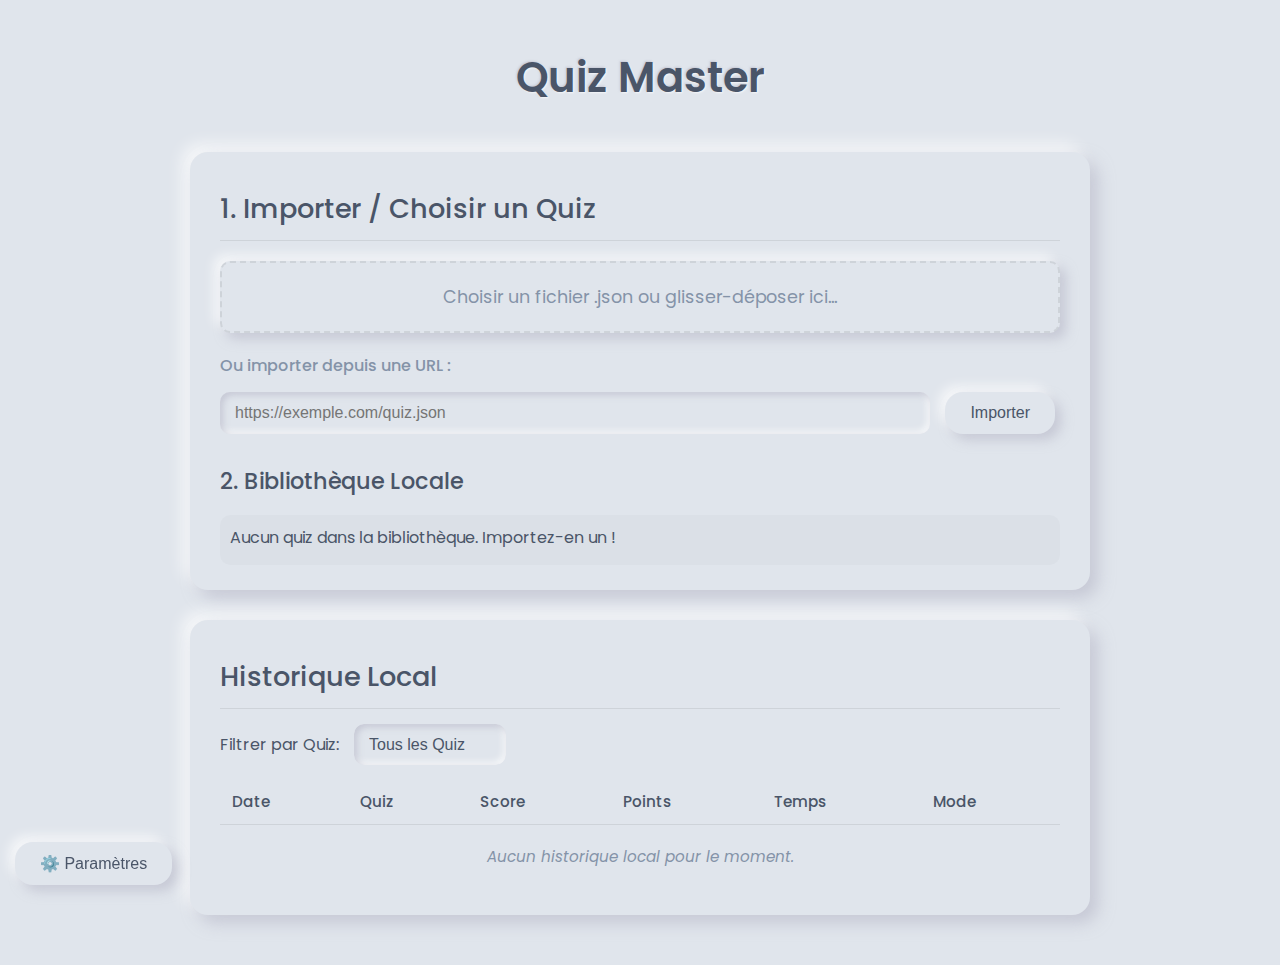
==== index.html @ 8a870a4e "first commit" ====
<!DOCTYPE html>
<html lang="fr">

<head>
    <meta charset="UTF-8">
    <meta name="viewport" content="width=device-width, initial-scale=1.0">
    <title>Quiz Master - Révision Locale</title>
    <link rel="stylesheet" href="style.css">
    <link rel="preconnect" href="https://fonts.googleapis.com">
    <link rel="preconnect" href="https://fonts.gstatic.com" crossorigin>
    <link href="https://fonts.googleapis.com/css2?family=Poppins:wght@300;400;500;600&display=swap" rel="stylesheet">
    <!-- Potentiellement ajouter ici des liens pour PWA manifest plus tard -->
</head>

<body data-theme="light"> <!-- Thème par défaut -->
    <div class="container">
        <h1 class="main-title">Quiz Master</h1>

        <!-- Écran 1: Tableau de Bord (Import/Bibliothèque/Config/Historique) -->
        <div id="dashboard-screen" class="screen active"> <!-- Dashboard est l'écran par défaut -->
            <!-- Section Import/Bibliothèque -->
            <div class="card">
                <h2>1. Importer / Choisir un Quiz</h2>
                <!-- Import Fichier -->
                <label class="file-input-label">
                    <span>Choisir un fichier .json ou glisser-déposer ici...</span>
                    <input type="file" id="file-input" accept=".json">
                </label>
                <div id="drag-drop-overlay" class="drag-drop-zone">Relâchez pour charger</div>
                <!-- Import URL -->
                <div class="form-group url-import-group">
                    <label for="url-input">Ou importer depuis une URL :</label>
                    <div class="input-button-group">
                        <input type="url" id="url-input" placeholder="https://exemple.com/quiz.json">
                        <button id="import-url-btn" class="btn-secondary">Importer</button>
                    </div>
                </div>
                <p id="file-error" class="error-message hidden"></p>
                <p id="file-success" class="success-message hidden"></p>

                <!-- Bibliothèque Locale -->
                <h2 class="h2-subsection">2. Bibliothèque Locale</h2>
                <div id="quiz-library">
                    <p>Aucun quiz dans la bibliothèque. Importez-en un !</p>
                    <!-- La liste des quiz sera générée ici par JS -->
                    <!-- Exemple d'item généré par JS:
                    <div class="quiz-library-item" data-quiz-id="unique_id_123">
                        <span class="quiz-title">Titre du Quiz Exemple</span>
                        <span class="quiz-source">local</span>
                        <button class="delete-quiz-btn" title="Supprimer de la bibliothèque">✖</button>
                    </div>
                     -->
                </div>
            </div>

            <!-- Section Configuration (si quiz sélectionné) -->
            <div id="config-options" class="card hidden">
                <h2>3. Configurer la Session</h2>
                <div class="config-section">
                    <label><input type="radio" name="quiz-mode" value="preset-short" checked><span>Preset: Rapide</span></label>
                    <label><input type="radio" name="quiz-mode" value="preset-medium"><span>Preset: Moyen</span></label>
                    <label><input type="radio" name="quiz-mode" value="preset-long"><span>Preset: Long</span></label>
                    <label><input type="radio" name="quiz-mode" value="all"><span>Toutes les questions</span></label>
                    <label class="has-extra-input">
                        <input type="radio" name="quiz-mode" value="errors">
                        <span>🎯 Rejouer erreurs des</span>
                        <input type="number" id="error-sessions-count" value="3" min="1" class="inline-number-input">
                        <span>dernières sessions</span>
                    </label>
                    <label><input type="radio" name="quiz-mode" value="flashcards"><span>🗂️ Mode Flashcards</span></label>
                    <label><input type="radio" name="quiz-mode" value="exam"><span>⏱️ Mode Examen Blanc</span></label>
                    <label><input type="radio" name="quiz-mode" value="custom"><span>Personnalisé:</span></label>
                    <div id="custom-settings" class="hidden">
                        <label for="custom-time">Temps (min):</label>
                        <input type="number" id="custom-time" min="1" placeholder="Libre si vide">
                        <label for="custom-questions">Nb Questions:</label>
                        <input type="number" id="custom-questions" min="1" placeholder="Toutes">
                    </div>
                </div>
                <div class="config-extra-options">
                    <label class="checkbox-label"><input type="checkbox" id="allow-navigation-checkbox"><span>Permettre navigation/correction arrière</span></label>
                    <label class="checkbox-label"><input type="checkbox" id="instant-feedback-checkbox" checked><span>Feedback instantané (Correct/Incorrect)</span></label>
                    <label class="checkbox-label indented-option"><input type="checkbox" id="show-expl-on-incorrect"><span>↳ Afficher explication/réponse si incorrect</span></label>
                </div>
                <button id="start-quiz-btn" class="btn-primary btn-large">Lancer la Session</button>
            </div>

            <!-- Section Historique des Scores -->
            <div id="score-history-section" class="card">
                <h2>Historique Local</h2>
                <div id="score-history-controls">
                    <label for="history-filter">Filtrer par Quiz:</label>
                    <select id="history-filter">
                        <option value="all">Tous les Quiz</option>
                        <!-- Les noms des quiz seront ajoutés ici par JS -->
                    </select>
                    <!-- Ajouter options de tri ici? -->
                </div>
                <div id="score-history">
                    <p>Aucun historique local pour le moment.</p>
                    <!-- Le tableau de l'historique sera généré ici -->
                </div>
                <button id="clear-history-btn" class="btn-secondary btn-danger hidden">Effacer l'historique local</button>
            </div>
        </div>

        <!-- Écran 2: Quiz en cours -->
        <div id="quiz-screen" class="screen hidden">
            <div id="quiz-header" class="card sticky-header">
                 <div class="quiz-header-top-row">
                    <h2 id="quiz-title-display">Titre du Quiz</h2>
                    <button id="fullscreen-toggle-btn" class="btn-icon" title="Mode Plein Écran">
                        <svg xmlns="http://www.w3.org/2000/svg" viewBox="0 0 24 24" fill="currentColor" width="20" height="20"><path d="M7 14H5v5h5v-2H7v-3zm-2-4h2V7h3V5H5v5zm12 7h-3v2h5v-5h-2v3zM14 5v2h3v3h2V5h-5z"/></svg>
                        <!-- Icône réduire alternative (JS togglera la visibilité) -->
                         <svg id="fullscreen-exit-icon" class="hidden" xmlns="http://www.w3.org/2000/svg" viewBox="0 0 24 24" fill="currentColor" width="20" height="20"><path d="M5 16h3v3h2v-5H5v2zm3-8H5v2h5V5H8v3zm6 11h2v-3h3v-2h-5v5zm2-11V5h-2v5h5V8h-3z"/></svg>
                    </button>
                 </div>
                <div class="quiz-info">
                    <span id="question-counter">Question X / Y</span>
                    <span id="timer">Temps: --:--</span>
                    <span id="streak-counter">Série: 0 🔥</span>
                    <span id="score-display">Score: 0 pts</span>
                </div>
                <div id="progress-bar-container">
                    <div id="progress-bar"></div>
                </div>
                <div id="question-grid-nav">
                    <!-- Les indicateurs seront ajoutés ici par JS -->
                </div>
            </div>

            <div id="quiz-content-area">
                <!-- Les blocs de questions s'afficheront ici -->
            </div>

            <button id="finish-quiz-btn" class="btn-primary finish-button hidden">Voir les Résultats</button>
            <button id="cancel-quiz-btn" class="btn-secondary cancel-button">Abandonner la Session</button>

        </div>

        <!-- Écran 3: Résultats -->
        <div id="results-screen" class="screen hidden">
            <div class="card results-summary">
                <h2>Résultats: <span id="results-quiz-title"></span></h2>
                <div class="summary-metrics">
                    <p id="score-summary">Score: X / Y (Z pts)</p>
                    <p id="time-taken">Temps: MM:SS</p>
                    <p id="accuracy">Précision: N%</p>
                    <p id="local-comparison" class="hidden">Moyenne locale: Z%</p> <!-- Nouveau -->
                </div>
                <div id="results-achievements">
                    <!-- Badges locaux (ex: <span class="achievement-badge">🎉 Score Parfait !</span>) -->
                </div>
            </div>
            <div class="card">
                <div class="detailed-results-header">
                     <h3>Révision détaillée :</h3>
                     <!-- Filtres de résultats -->
                     <div class="detailed-results-filters">
                         <span>Filtrer:</span>
                         <button data-filter="all" class="btn-filter active">Tout</button>
                         <button data-filter="incorrect" class="btn-filter">Erreurs</button>
                         <button data-filter="marked" class="btn-filter">Marquées</button>
                     </div>
                </div>
                <div id="detailed-results">
                    <!-- Le détail des réponses sera chargé ici -->
                </div>
            </div>
            <div class="results-actions card">
                <button id="restart-quiz-btn" class="btn-secondary">Refaire (même config)</button>
                <button id="restart-errors-btn" class="btn-secondary">Refaire les erreurs (X dern. sessions)</button>
                <button id="new-config-btn" class="btn-secondary">Nouvelle Config (même quiz)</button>
                <button id="export-session-btn" class="btn-secondary">Exporter cette session (.txt)</button> <!-- Nouveau -->
                <button id="back-to-dashboard-btn" class="btn-primary">Retour au Tableau de Bord</button>
            </div>
        </div>

        <!-- Écran 4: Paramètres & Statistiques Locales -->
        <div id="settings-screen" class="screen hidden">
            <div class="card">
                <h2>Paramètres & Statistiques Locales</h2>

                 <!-- Section Paramètres -->
                 <div class="settings-section">
                    <h3>Paramètres</h3>
                    <div class="settings-group">
                        <label for="theme-select">Thème Visuel:</label>
                        <select id="theme-select">
                            <option value="light">Clair</option>
                            <option value="dark">Sombre</option>
                        </select>
                    </div>
                    <div class="settings-group">
                        <label class="checkbox-label"><input type="checkbox" id="sound-effects-toggle" checked><span>Activer les effets sonores</span></label>
                    </div>
                 </div>

                 <!-- Section Gestion Données -->
                 <div class="settings-section">
                    <h3>Gestion des Données Locales</h3>
                     <div class="settings-group data-management-buttons">
                         <button id="export-data-btn" class="btn-secondary">Exporter TOUTES les données (.json)</button>
                         <button id="import-data-btn" class="btn-secondary">Importer des données (.json)</button>
                     </div>
                     <p class="warning-message small">Attention : L'importation fusionne les données. L'export est recommandé comme sauvegarde.</p>
                 </div>

                 <!-- Section Stats Globales -->
                 <div class="settings-section">
                     <h3>Statistiques Globales (Locales)</h3>
                     <div id="general-stats-local">
                         <p><strong>Quiz Tentés:</strong> <span id="stats-total-quizzes-local">0</span></p>
                         <p><strong>Questions Répondues:</strong> <span id="stats-total-answers-local">0</span></p>
                         <p><strong>Précision Moyenne Globale:</strong> <span id="stats-avg-accuracy-local">--%</span></p>
                         <p><strong>Plus Longue Série Globale:</strong> <span id="stats-longest-streak-local">0</span></p>
                     </div>
                 </div>

                 <!-- Section Stats par Quiz -->
                  <div class="settings-section">
                      <h3>Statistiques par Quiz (Local)</h3>
                      <div id="quiz-stats-local">
                          <p>Aucune donnée d'historique par quiz.</p>
                          <!-- Tableau ou liste sera généré ici -->
                      </div>
                  </div>

                 <!-- Section Gamification Locale -->
                 <div class="settings-section">
                     <h3>Progression & Badges (Local)</h3>
                     <div id="local-gamification">
                        <p><strong>Niveau (Local):</strong> <span id="local-level">1</span> | <strong>XP:</strong> <span id="local-xp">0 / 100</span></p>
                     </div>
                     <h4>Badges Débloqués (Local)</h4>
                     <div id="badges-earned-local">
                         <p>Aucun badge local pour le moment.</p>
                         <!-- Les badges locaux seront affichés ici -->
                     </div>
                 </div>

            </div>
             <button id="back-to-dashboard-from-settings-btn" class="btn-primary">Retour au Tableau de Bord</button>
        </div>


        <!-- Notifications Globales / Toasts -->
        <div id="toast-notifications" class="toast-container">
            <!-- Les messages Toast apparaîtront ici -->
        </div>

        <!-- Loader Global (optionnel) -->
        <div id="global-loader" class="loader-overlay hidden">
            <div class="loader-spinner"></div>
        </div>

    </div> <!-- Fin .container -->

    <script src="script.js"></script>
</body>

</html>
---- style.css ----
/* --- Base & Theme Setup --- */
:root {
    /* Light Theme (Default) */
    --bg-color: #e0e5ec;
    --bg-color-card: #e0e5ec;
    --bg-color-input: #e0e5ec;
    --text-color: #4a5568;
    --text-light: #8493a8;
    --primary-color: #3498db;
    --primary-light: #7cc0f5;
    --primary-dark: #2980b9;
    --primary-bg-light: rgba(52, 152, 219, 0.1);
    /* Ajout pour surlignage léger */
    --secondary-color: #95a5a6;
    --secondary-light: #bdc3c7;
    --secondary-dark: #7f8c8d;
    --success-color: #2ecc71;
    --success-bg: #eafbf2;
    --error-color: #e74c3c;
    --error-bg: #fdecea;
    --warning-color: #f39c12;
    --warning-bg: #fef5e7;
    --info-color: #3498db;
    /* Same as primary for info */
    --info-bg: #eaf5fb;
    --white-shadow-light: rgba(255, 255, 255, 0.7);
    --dark-shadow-light: rgba(174, 174, 192, 0.5);
    --border-color: rgba(0, 0, 0, 0.08);
    --border-color-strong: rgba(0, 0, 0, 0.15);
    --button-text-color: #ffffff;
    --button-secondary-text-color: var(--text-color);
    --link-color: var(--primary-color);
    --link-hover-color: var(--primary-dark);
    --streak-color: #e67e22;
    --score-color: #27ae60;

    /* Dark Theme Variables */
    --dark-bg-color: #2c3e50;
    --dark-bg-color-card: #34495e;
    --dark-bg-color-input: #2c3e50;
    --dark-text-color: #ecf0f1;
    --dark-text-light: #bdc3c7;
    --dark-primary-color: #3498db;
    --dark-primary-light: #5dade2;
    --dark-primary-dark: #2980b9;
    --dark-primary-bg-light: rgba(52, 152, 219, 0.2);
    /* Ajout pour surlignage léger */
    --dark-secondary-color: #7f8c8d;
    --dark-secondary-light: #95a5a6;
    --dark-secondary-dark: #627282;
    --dark-success-color: #2ecc71;
    --dark-success-bg: #2c5a41;
    --dark-error-color: #e74c3c;
    --dark-error-bg: #6a2e2e;
    --dark-warning-color: #f39c12;
    --dark-warning-bg: #704c14;
    --dark-info-color: #3498db;
    --dark-info-bg: #2a5270;
    --dark-white-shadow-light: rgba(52, 73, 94, 0.6);
    --dark-dark-shadow-light: rgba(0, 0, 0, 0.4);
    --dark-border-color: rgba(255, 255, 255, 0.1);
    --dark-border-color-strong: rgba(255, 255, 255, 0.2);
    --dark-button-text-color: #ffffff;
    --dark-button-secondary-text-color: var(--dark-text-color);
    --dark-link-color: var(--dark-primary-light);
    --dark-link-hover-color: #ffffff;
    --dark-streak-color: #f39c12;
    --dark-score-color: #2ecc71;

    /* Common Variables */
    --border-radius-main: 18px;
    --border-radius-small: 10px;
    --transition-speed: 0.3s;
    --shadow-depth-1: 6px;
    --shadow-depth-2: 8px;
    --shadow-depth-3: 10px;
}

/* Apply theme variables */
body[data-theme="light"] {
    background-color: var(--bg-color);
    color: var(--text-color);
    --current-bg-color: var(--bg-color);
    --current-bg-color-card: var(--bg-color-card);
    --current-bg-color-input: var(--bg-color-input);
    --current-text-color: var(--text-color);
    --current-text-light: var(--text-light);
    --current-primary-color: var(--primary-color);
    --current-primary-light: var(--primary-light);
    --current-primary-dark: var(--primary-dark);
    --current-primary-bg-light: var(--primary-bg-light);
    --current-secondary-color: var(--secondary-color);
    --current-secondary-light: var(--secondary-light);
    --current-secondary-dark: var(--secondary-dark);
    --current-success-color: var(--success-color);
    --current-success-bg: var(--success-bg);
    --current-error-color: var(--error-color);
    --current-error-bg: var(--error-bg);
    --current-warning-color: var(--warning-color);
    --current-warning-bg: var(--warning-bg);
    --current-info-color: var(--info-color);
    --current-info-bg: var(--info-bg);
    --current-white-shadow: var(--white-shadow-light);
    --current-dark-shadow: var(--dark-shadow-light);
    --current-border-color: var(--border-color);
    --current-border-color-strong: var(--border-color-strong);
    --current-button-text-color: var(--button-text-color);
    --current-button-secondary-text-color: var(--button-secondary-text-color);
    --current-link-color: var(--link-color);
    --current-link-hover-color: var(--link-hover-color);
    --current-streak-color: var(--streak-color);
    --current-score-color: var(--score-color);
}

body[data-theme="dark"] {
    background-color: var(--dark-bg-color);
    color: var(--dark-text-color);
    --current-bg-color: var(--dark-bg-color);
    --current-bg-color-card: var(--dark-bg-color-card);
    --current-bg-color-input: var(--dark-bg-color-input);
    --current-text-color: var(--dark-text-color);
    --current-text-light: var(--dark-text-light);
    --current-primary-color: var(--dark-primary-color);
    --current-primary-light: var(--dark-primary-light);
    --current-primary-dark: var(--dark-primary-dark);
    --current-primary-bg-light: var(--dark-primary-bg-light);
    --current-secondary-color: var(--dark-secondary-color);
    --current-secondary-light: var(--dark-secondary-light);
    --current-secondary-dark: var(--dark-secondary-dark);
    --current-success-color: var(--dark-success-color);
    --current-success-bg: var(--dark-success-bg);
    --current-error-color: var(--dark-error-color);
    --current-error-bg: var(--dark-error-bg);
    --current-warning-color: var(--dark-warning-color);
    --current-warning-bg: var(--dark-warning-bg);
    --current-info-color: var(--dark-info-color);
    --current-info-bg: var(--dark-info-bg);
    --current-white-shadow: var(--dark-white-shadow-light);
    /* Note: Still light shadow */
    --current-dark-shadow: var(--dark-dark-shadow-light);
    /* Note: Still dark shadow */
    --current-border-color: var(--dark-border-color);
    --current-border-color-strong: var(--dark-border-color-strong);
    --current-button-text-color: var(--dark-button-text-color);
    --current-button-secondary-text-color: var(--dark-button-secondary-text-color);
    --current-link-color: var(--dark-link-color);
    --current-link-hover-color: var(--dark-link-hover-color);
    --current-streak-color: var(--dark-streak-color);
    --current-score-color: var(--dark-score-color);

    --shadow-depth-1: 4px;
    --shadow-depth-2: 6px;
    --shadow-depth-3: 8px;
}

* {
    margin: 0;
    padding: 0;
    box-sizing: border-box;
}

html {
    scroll-padding-top: 120px;
    /* Account for sticky header height + margin */
    scroll-behavior: smooth;
}

body {
    font-family: 'Poppins', sans-serif;
    font-size: 16px;
    line-height: 1.6;
    padding: 20px;
    transition: background-color var(--transition-speed) ease, color var(--transition-speed) ease;
}

.container {
    max-width: 900px;
    margin: 25px auto;
}

h1.main-title {
    text-align: center;
    margin-bottom: 40px;
    color: var(--current-text-color);
    font-size: 2.6rem;
    font-weight: 600;
    text-shadow: 1px 1px 2px var(--current-white-shadow), -1px -1px 2px var(--current-dark-shadow);
}

h2 {
    color: var(--current-text-color);
    margin-top: 10px;
    /* Add some top margin for separation */
    margin-bottom: 20px;
    font-size: 1.7rem;
    font-weight: 500;
    border-bottom: 1px solid var(--current-border-color);
    padding-bottom: 10px;
}

/* Specific style for subsections within a card */
.h2-subsection {
    font-size: 1.4rem;
    /* Slightly smaller */
    margin-top: 25px;
    /* More space before */
    margin-bottom: 15px;
    border-bottom: none;
    /* No border for subsections */
    padding-bottom: 0;
}

h3 {
    color: var(--current-text-color);
    margin-bottom: 18px;
    font-size: 1.4rem;
    font-weight: 500;
}

/* --- Neumorphic Card Style --- */
.card {
    background-color: var(--current-bg-color-card);
    border-radius: var(--border-radius-main);
    padding: 25px 30px;
    margin-bottom: 30px;
    box-shadow: var(--shadow-depth-2) var(--shadow-depth-2) calc(var(--shadow-depth-2) * 2) var(--current-dark-shadow),
        calc(var(--shadow-depth-2) * -1) calc(var(--shadow-depth-2) * -1) calc(var(--shadow-depth-2) * 2) var(--current-white-shadow);
    transition: box-shadow var(--transition-speed) ease, background-color var(--transition-speed) ease;
}

/* --- Screen Management --- */
.screen {
    display: none;
    /* Hide screens by default */
    opacity: 0;
    transition: opacity 0.5s ease-out;
}

.screen.active {
    display: block;
    opacity: 1;
}

/* --- Messages & Notifications --- */
.error-message,
.success-message,
.info-message,
.warning-message {
    font-weight: 500;
    margin-top: 15px;
    padding: 12px 18px;
    border-radius: var(--border-radius-small);
    text-align: center;
    box-shadow: 2px 2px 4px var(--current-dark-shadow),
        -2px -2px 4px var(--current-white-shadow);
    /* Relief style */
}

.warning-message.small {
    /* Modifier for smaller warning messages */
    font-size: 0.9em;
    padding: 8px 12px;
    margin-top: 10px;
}

.error-message {
    color: var(--current-error-color);
    background-color: var(--current-error-bg);
}

.success-message {
    color: var(--current-success-color);
    background-color: var(--current-success-bg);
}

.info-message {
    color: var(--current-info-color);
    background-color: var(--current-info-bg);
}

.warning-message {
    color: var(--current-warning-color);
    background-color: var(--current-warning-bg);
}

/* Toast Notifications */
.toast-container {
    position: fixed;
    bottom: 20px;
    right: 20px;
    z-index: 1050;
    display: flex;
    flex-direction: column;
    gap: 10px;
}

.toast {
    min-width: 250px;
    max-width: 350px;
    padding: 15px 20px;
    border-radius: var(--border-radius-small);
    color: white;
    box-shadow: 0 4px 12px rgba(0, 0, 0, 0.15);
    opacity: 0;
    transform: translateX(100%);
    transition: all 0.4s cubic-bezier(0.68, -0.55, 0.27, 1.55);
    font-size: 0.95rem;
}

.toast.show {
    opacity: 1;
    transform: translateX(0);
}

.toast.error {
    background-color: var(--error-color);
}

.toast.success {
    background-color: var(--success-color);
}

.toast.info {
    background-color: var(--info-color);
}

.toast.warning {
    background-color: var(--warning-color);
    color: #333;
}

/* --- Utility Classes --- */
.hidden {
    display: none !important;
}

.visually-hidden {
    /* For accessibility */
    position: absolute;
    width: 1px;
    height: 1px;
    margin: -1px;
    padding: 0;
    overflow: hidden;
    clip: rect(0, 0, 0, 0);
    border: 0;
}

/* --- Buttons --- */
button,
.btn-primary,
.btn-secondary {
    border: none;
    border-radius: var(--border-radius-main);
    padding: 12px 25px;
    font-size: 1rem;
    font-weight: 500;
    cursor: pointer;
    transition: all var(--transition-speed) ease;
    margin: 5px;
    background-color: var(--current-bg-color-card);
    box-shadow: var(--shadow-depth-1) var(--shadow-depth-1) calc(var(--shadow-depth-1) * 2) var(--current-dark-shadow),
        calc(var(--shadow-depth-1) * -1) calc(var(--shadow-depth-1) * -1) calc(var(--shadow-depth-1) * 2) var(--current-white-shadow);
    color: var(--current-button-secondary-text-color);
    /* Default to secondary text color */
}

button:focus,
.btn-primary:focus,
.btn-secondary:focus {
    outline: 2px solid var(--current-primary-light);
    outline-offset: 2px;
}

button:focus:not(:focus-visible) {
    outline: none;
}

.btn-primary {
    background-color: var(--current-primary-color);
    color: var(--current-button-text-color);
}

.btn-primary:hover:not(:disabled) {
    background-color: var(--current-primary-light);
    box-shadow: calc(var(--shadow-depth-1) * 0.7) calc(var(--shadow-depth-1) * 0.7) calc(var(--shadow-depth-1) * 1.4) var(--current-dark-shadow), calc(var(--shadow-depth-1) * -0.7) calc(var(--shadow-depth-1) * -0.7) calc(var(--shadow-depth-1) * 1.4) var(--current-white-shadow);
}

.btn-primary:active:not(:disabled) {
    background-color: var(--current-primary-dark);
    box-shadow: inset calc(var(--shadow-depth-1) * 0.7) calc(var(--shadow-depth-1) * 0.7) calc(var(--shadow-depth-1) * 1.4) var(--current-dark-shadow), inset calc(var(--shadow-depth-1) * -0.7) calc(var(--shadow-depth-1) * -0.7) calc(var(--shadow-depth-1) * 1.4) var(--current-white-shadow);
    transform: translateY(1px);
}

.btn-secondary {
    background-color: var(--current-bg-color-card);
    color: var(--current-button-secondary-text-color);
}

.btn-secondary:hover:not(:disabled) {
    color: var(--current-primary-color);
    box-shadow: calc(var(--shadow-depth-1) * 0.7) calc(var(--shadow-depth-1) * 0.7) calc(var(--shadow-depth-1) * 1.4) var(--current-dark-shadow), calc(var(--shadow-depth-1) * -0.7) calc(var(--shadow-depth-1) * -0.7) calc(var(--shadow-depth-1) * 1.4) var(--current-white-shadow);
}

.btn-secondary:active:not(:disabled) {
    box-shadow: inset calc(var(--shadow-depth-1) * 0.7) calc(var(--shadow-depth-1) * 0.7) calc(var(--shadow-depth-1) * 1.4) var(--current-dark-shadow), inset calc(var(--shadow-depth-1) * -0.7) calc(var(--shadow-depth-1) * -0.7) calc(var(--shadow-depth-1) * 1.4) var(--current-white-shadow);
    color: var(--current-primary-dark);
    transform: translateY(1px);
}

button:disabled,
.btn-primary:disabled,
.btn-secondary:disabled {
    opacity: 0.6;
    cursor: not-allowed;
    box-shadow: inset calc(var(--shadow-depth-1) * 0.5) calc(var(--shadow-depth-1) * 0.5) var(--shadow-depth-1) var(--current-dark-shadow), inset calc(var(--shadow-depth-1) * -0.5) calc(var(--shadow-depth-1) * -0.5) var(--shadow-depth-1) var(--current-white-shadow);
    transform: none;
}

.btn-large {
    padding: 15px 35px;
    font-size: 1.2rem;
}

.btn-link {
    background: none;
    box-shadow: none;
    color: var(--current-link-color);
    padding: 5px;
    margin: 0 5px;
    text-decoration: underline;
}

.btn-link:hover {
    color: var(--current-link-hover-color);
    text-decoration: none;
}

.btn-danger {
    background-color: var(--current-error-bg);
    color: var(--current-error-color);
    border: 1px solid var(--current-error-color);
}

.btn-danger:hover:not(:disabled) {
    background-color: var(--current-error-color);
    color: white;
}

.btn-icon {
    /* Style for icon-only buttons like fullscreen */
    padding: 8px 10px;
    line-height: 1;
    min-width: auto;
}

.btn-icon svg {
    display: block;
    /* Helps with alignment */
    margin: auto;
}


/* --- Forms --- */
.form-group {
    margin-bottom: 20px;
}

.form-group label {
    display: block;
    margin-bottom: 8px;
    font-weight: 500;
    color: var(--current-text-light);
}

input[type="text"],
input[type="email"],
input[type="password"],
input[type="number"],
input[type="url"],
select,
textarea {
    width: 100%;
    padding: 12px 15px;
    border: none;
    border-radius: var(--border-radius-small);
    background-color: var(--current-bg-color-input);
    color: var(--current-text-color);
    box-shadow: inset 3px 3px 6px var(--current-dark-shadow), inset -3px -3px 6px var(--current-white-shadow);
    transition: box-shadow var(--transition-speed) ease, background-color var(--transition-speed) ease;
    font-size: 1rem;
    outline: none;
}

input[type="text"]:focus,
input[type="email"]:focus,
input[type="password"]:focus,
input[type="number"]:focus,
input[type="url"]:focus,
select:focus,
textarea:focus {
    box-shadow: inset 1px 1px 3px var(--current-dark-shadow), inset -1px -1px 3px var(--current-white-shadow), 0 0 0 2px var(--current-primary-light);
}

textarea {
    min-height: 80px;
    resize: vertical;
}

select {
    appearance: none;
    background-image: url("data:image/svg+xml,%3Csvg xmlns='http://www.w3.org/2000/svg' viewBox='0 0 16 16' fill='%23${(props) => props.theme === 'dark' ? 'bdc3c7' : '8493a8'}'%3E%3Cpath fill-rule='evenodd' d='M8 11.293l-4.646-4.647a.5.5 0 01.708-.708L8 9.879l4.939-4.939a.5.5 0 11.707.707L8 11.293z' clip-rule='evenodd'/%3E%3C/svg%3E");
    background-repeat: no-repeat;
    background-position: right 15px center;
    background-size: 16px;
    padding-right: 40px;
}

/* Input group for URL + Button */
.input-button-group {
    display: flex;
    gap: 10px;
    align-items: center;
}

.input-button-group input {
    flex-grow: 1;
    width: auto;
    /* Override width: 100% */
}

.input-button-group button {
    flex-shrink: 0;
    /* Prevent button from shrinking */
}

/* Custom Checkbox & Radio */
.checkbox-label,
.config-section label {
    display: inline-flex;
    align-items: center;
    cursor: pointer;
    padding: 8px 10px 8px 0;
    /* Reduced padding */
    border-radius: var(--border-radius-small);
    transition: background-color 0.2s ease;
    position: relative;
    margin-bottom: 5px;
    /* Reduced margin */
    -webkit-tap-highlight-color: transparent;
}

.checkbox-label:hover,
.config-section label:hover {
    background-color: rgba(0, 0, 0, 0.03);

    body[data-theme="dark"] & {
        background-color: rgba(255, 255, 255, 0.05);
    }
}

.checkbox-label input[type="checkbox"],
.config-section input[type="radio"] {
    position: absolute;
    opacity: 0;
    width: 0;
    height: 0;
}

.checkbox-label span::before {
    content: '';
    display: inline-block;
    width: 20px;
    height: 20px;
    margin-right: 12px;
    border-radius: 5px;
    background-color: var(--current-bg-color-input);
    box-shadow: 2px 2px 4px var(--current-dark-shadow), -2px -2px 4px var(--current-white-shadow);
    transition: all var(--transition-speed) ease;
    flex-shrink: 0;
}

.checkbox-label input[type="checkbox"]:checked+span::before {
    box-shadow: inset 2px 2px 4px var(--current-dark-shadow), inset -2px -2px 4px var(--current-white-shadow);
    background-color: var(--current-primary-color);
}

.checkbox-label input[type="checkbox"]:checked+span::after {
    content: '✔';
    position: absolute;
    left: 5px;
    top: 50%;
    transform: translateY(-50%) scale(0.9);
    color: var(--current-button-text-color);
    font-size: 14px;
    font-weight: bold;
    pointer-events: none;
}

/* --- Trouvez cette règle existante --- */
/* .config-section label span::before { ... } */

/* --- REMPLACEZ-LA par celle-ci (plus spécifique) --- */
/* Cible le span qui suit DIRECTEMENT l'input radio */
.config-section input[type="radio"] + span::before {
    content: '';
    display: inline-block;
    width: 22px;
    height: 22px;
    margin-right: 12px;
    border-radius: 50%;
    background: var(--current-bg-color-input);
    box-shadow: 3px 3px 6px var(--current-dark-shadow),
        -3px -3px 6px var(--current-white-shadow);
    transition: all var(--transition-speed) ease;
    flex-shrink: 0;
}

/* --- Laissez cette règle telle quelle (elle est déjà spécifique) --- */
.config-section input[type="radio"]:checked + span::after {
    content: '';
    position: absolute;
    /* Ajustez left/top si nécessaire après le changement précédent */
    /* left: 5px; (ou la valeur d'origine si elle fonctionnait) */
    /* top: 50%; */
    left: 11px; /* Position horizontale (centre du ::before) */
    top: 50%; /* Centre vertical */
    transform: translate(-50%, -50%); /* Centrage précis */
    width: 12px;  /* Largeur du point intérieur */
    height: 12px; /* Hauteur du point intérieur */
    border-radius: 50%;
    background: var(--current-primary-color);
    box-shadow: 1px 1px 3px var(--current-primary-dark), -1px -1px 3px var(--current-primary-light);
    transition: all var(--transition-speed) ease;
    pointer-events: none;
}

.config-section label span,
.checkbox-label span {
    line-height: 1.3;
}

.checkbox-label.indented-option {
    margin-left: 20px;
    /* Indent specific options */
}

.config-section label.has-extra-input {
    display: flex;
    align-items: center;
    gap: 8px;
    width: 100%;
    flex-wrap: nowrap;
}

.config-section label.has-extra-input>span {
    line-height: 1.2;
    flex-shrink: 0;
}

.config-section .inline-number-input {
    width: 55px;
    padding: 4px 6px;
    font-size: 0.9em;
    text-align: center;
    margin: 0;
    flex-shrink: 0;
}

/* --- Écran 1: Dashboard (Import/Config/History) --- */

/* File Input & Drag Drop */
.file-input-label {
    display: block;
    padding: 20px 30px;
    background-color: var(--current-bg-color-card);
    border-radius: var(--border-radius-small);
    box-shadow: var(--shadow-depth-1) var(--shadow-depth-1) calc(var(--shadow-depth-1) * 2) var(--current-dark-shadow), calc(var(--shadow-depth-1) * -1) calc(var(--shadow-depth-1) * -1) calc(var(--shadow-depth-1) * 2) var(--current-white-shadow);
    color: var(--current-text-light);
    cursor: pointer;
    text-align: center;
    transition: all var(--transition-speed) ease;
    margin-bottom: 20px;
    font-size: 1.1rem;
    position: relative;
    border: 2px dashed var(--current-border-color);
}

.file-input-label:hover {
    color: var(--current-primary-color);
    border-color: var(--current-primary-light);
    box-shadow: calc(var(--shadow-depth-1) * 0.7) calc(var(--shadow-depth-1) * 0.7) calc(var(--shadow-depth-1) * 1.4) var(--current-dark-shadow), calc(var(--shadow-depth-1) * -0.7) calc(var(--shadow-depth-1) * -0.7) calc(var(--shadow-depth-1) * 1.4) var(--current-white-shadow);
}

#file-input {
    display: none;
}

.drag-drop-zone {
    position: absolute;
    top: 0;
    left: 0;
    right: 0;
    bottom: 0;
    background-color: rgba(52, 152, 219, 0.8);
    color: white;
    display: flex;
    justify-content: center;
    align-items: center;
    font-size: 1.3rem;
    font-weight: 600;
    border-radius: var(--border-radius-small);
    z-index: 10;
    pointer-events: none;
    opacity: 0;
    transition: opacity 0.2s ease-in-out;
}

.file-input-label.drag-over .drag-drop-zone {
    opacity: 1;
}

.url-import-group {
    margin-top: 20px;
}

/* Quiz Library */
#quiz-library {
    margin-top: 15px;
    padding: 10px;
    background-color: rgba(0, 0, 0, 0.02);
    border-radius: var(--border-radius-small);
    min-height: 50px;
    display: flex;
    flex-direction: column;
    gap: 8px;
}

body[data-theme="dark"] #quiz-library {
    background-color: rgba(255, 255, 255, 0.04);
}

.quiz-library-item {
    display: flex;
    justify-content: space-between;
    align-items: center;
    padding: 10px 15px;
    background-color: var(--current-bg-color-input);
    border-radius: var(--border-radius-small);
    box-shadow: inset 1px 1px 3px var(--current-dark-shadow), inset -1px -1px 3px var(--current-white-shadow);
    cursor: pointer;
    transition: background-color 0.2s ease;
}

.quiz-library-item:hover {
    background-color: var(--current-primary-bg-light);
}

.quiz-library-item.selected {
    background-color: var(--current-primary-color);
    color: var(--current-button-text-color);
    font-weight: 500;
    box-shadow: inset 2px 2px 4px var(--current-primary-dark), inset -2px -2px 4px var(--current-primary-light);
}

.quiz-library-item.selected .quiz-source,
.quiz-library-item.selected .delete-quiz-btn {
    color: var(--current-button-text-color);
    opacity: 0.8;
}

.quiz-library-item .quiz-title {
    font-weight: 500;
    flex-grow: 1;
    margin-right: 10px;
}

.quiz-library-item .quiz-source {
    font-size: 0.8em;
    color: var(--current-text-light);
    margin-right: 10px;
    font-style: italic;
}

.quiz-library-item .delete-quiz-btn {
    background: none;
    border: none;
    box-shadow: none;
    color: var(--current-error-color);
    cursor: pointer;
    font-size: 1.2rem;
    padding: 0 5px;
    line-height: 1;
}

.quiz-library-item .delete-quiz-btn:hover {
    color: darkred;
}

/* Config Options */
#config-options h2 {
    margin-bottom: 15px;
}

.config-section {
    display: flex;
    flex-wrap: wrap;
    gap: 5px 15px;
    margin-bottom: 15px;
}

/* Adjusted gap */
.config-section label {
    width: calc(50% - 10px);
    /* Two columns layout, adjust as needed */
}

#custom-settings {
    margin-top: 15px;
    padding-left: 15px;
    border-left: 3px solid var(--current-primary-light);
    width: 100%;
    display: flex;
    flex-wrap: wrap;
    align-items: center;
    gap: 10px 15px;
}

#custom-settings label {
    width: auto;
    margin-bottom: 0;
}

#custom-settings input[type="number"] {
    width: 100px;
}

.config-extra-options {
    margin-top: 20px;
    display: flex;
    flex-direction: column;
    gap: 0px;
    /* Reduced gap */
}

/* History Section */
#score-history-section h2 {
    margin-bottom: 15px;
}

#score-history-controls {
    margin-bottom: 15px;
    display: flex;
    gap: 15px;
    align-items: center;
}

#score-history-controls label {
    margin-bottom: 0;
}

#score-history-controls select {
    width: auto;
    min-width: 150px;
}

#score-history table {
    width: 100%;
    border-collapse: collapse;
    margin-top: 15px;
    color: var(--current-text-light);
    font-size: 0.95rem;
}

#score-history th,
#score-history td {
    padding: 10px 12px;
    text-align: left;
    border-bottom: 1px solid var(--current-border-color);
}

#score-history th {
    color: var(--current-text-color);
    font-weight: 500;
}

#score-history tr:last-child td {
    border-bottom: none;
}

#score-history tr:hover {
    background-color: rgba(0, 0, 0, 0.02);

    body[data-theme="dark"] & {
        background-color: rgba(255, 255, 255, 0.03);
    }
}

/* --- Écran 2: Quiz en cours --- */
#quiz-header {
    position: sticky;
    top: 10px;
    z-index: 100;
    padding: 15px 25px;
    margin-bottom: 20px;
    box-shadow: var(--shadow-depth-2) var(--shadow-depth-2) calc(var(--shadow-depth-2) * 2) var(--current-dark-shadow), calc(var(--shadow-depth-2) * -1) calc(var(--shadow-depth-2) * -1) calc(var(--shadow-depth-2) * 2) var(--current-white-shadow);
}

.quiz-header-top-row {
    display: flex;
    justify-content: space-between;
    align-items: center;
    margin-bottom: 10px;
}

#quiz-header h2 {
    margin-bottom: 0;
    padding-bottom: 0;
    font-size: 1.4rem;
    border: none;
    flex-grow: 1;
}

#fullscreen-toggle-btn {
    flex-shrink: 0;
    margin-left: 10px;
}

.quiz-info {
    display: flex;
    flex-wrap: wrap;
    justify-content: space-between;
    align-items: center;
    gap: 15px;
    font-weight: 500;
    color: var(--current-text-light);
    font-size: 1rem;
    margin-bottom: 10px;
}

#streak-counter {
    color: var(--current-streak-color);
    font-weight: 600;
}

#score-display {
    color: var(--current-score-color);
    font-weight: 600;
}

#timer {
    min-width: 120px;
    text-align: right;
}

#timer.warning {
    color: var(--current-warning-color);
    font-weight: 600;
}

/* Style for time warning */
#timer.critical {
    color: var(--current-error-color);
    font-weight: 600;
    animation: pulse 1s infinite;
}

/* Style for critical time */
@keyframes pulse {

    0%,
    100% {
        opacity: 1;
    }

    50% {
        opacity: 0.6;
    }
}

/* Progress Bar */
#progress-bar-container {
    width: 100%;
    height: 8px;
    background-color: var(--current-bg-color);
    border-radius: 4px;
    margin-bottom: 15px;
    box-shadow: inset 1px 1px 2px var(--current-dark-shadow), inset -1px -1px 2px var(--current-white-shadow);
    overflow: hidden;
}

#progress-bar {
    height: 100%;
    width: 0%;
    background-color: var(--current-primary-color);
    border-radius: 4px;
    transition: width 0.3s ease-out;
}

/* Question Grid Navigation */
#question-grid-nav {
    display: flex;
    flex-wrap: wrap;
    gap: 6px;
    margin-top: 10px;
    padding-top: 10px;
    border-top: 1px solid var(--current-border-color);
}

.grid-nav-item {
    width: 18px;
    height: 18px;
    border-radius: 50%;
    background-color: var(--current-bg-color-input);
    box-shadow: inset 1px 1px 2px var(--current-dark-shadow), inset -1px -1px 2px var(--current-white-shadow);
    transition: all 0.2s ease;
    cursor: default;
    display: flex;
    justify-content: center;
    align-items: center;
    font-size: 0.7rem;
    font-weight: bold;
    color: var(--current-text-light);
}

.grid-nav-item.clickable {
    cursor: pointer;
}

.grid-nav-item.clickable:hover {
    box-shadow: 1px 1px 3px var(--current-dark-shadow), -1px -1px 3px var(--current-white-shadow);
}

.grid-nav-item.current {
    background-color: var(--current-primary-light);
    box-shadow: 1px 1px 3px var(--current-dark-shadow), -1px -1px 3px var(--current-white-shadow);
    transform: scale(1.1);
    color: var(--current-button-text-color);
}

.grid-nav-item.answered.correct {
    background-color: var(--current-success-color);
    color: white;
}

.grid-nav-item.answered.incorrect {
    background-color: var(--current-error-color);
    color: white;
}

.grid-nav-item.answered:not(.correct):not(.incorrect) {
    background-color: var(--current-secondary-color);
    color: white;
}

/* Answered, no feedback state */

#quiz-content-area {
    padding-top: 10px;
    padding-bottom: 50vh;
    /* Allow scrolling question to top */
}

/* Individual Question Block */
.question-block {
    background-color: var(--current-bg-color-card);
    border-radius: var(--border-radius-main);
    padding: 25px 30px;
    margin-bottom: 30px;
    box-shadow: var(--shadow-depth-2) var(--shadow-depth-2) calc(var(--shadow-depth-2) * 2) var(--current-dark-shadow), calc(var(--shadow-depth-2) * -1) calc(var(--shadow-depth-2) * -1) calc(var(--shadow-depth-2) * 2) var(--current-white-shadow);
    border: 3px solid transparent;
    transition: border-color 0.3s ease, box-shadow var(--transition-speed) ease;
}

.question-block.focused {
    border-color: var(--current-primary-light);
    box-shadow: var(--shadow-depth-3) var(--shadow-depth-3) calc(var(--shadow-depth-3) * 2) var(--current-dark-shadow), calc(var(--shadow-depth-3) * -1) calc(var(--shadow-depth-3) * -1) calc(var(--shadow-depth-3) * 2) var(--current-white-shadow);
}

.question-block-header {
    display: flex;
    justify-content: space-between;
    align-items: center;
    font-size: 0.95rem;
    color: var(--current-text-light);
    margin-bottom: 15px;
    font-weight: 500;
}

.mark-question-btn {
    background: none;
    border: none;
    box-shadow: none;
    font-size: 1.5rem;
    cursor: pointer;
    color: var(--current-text-light);
    padding: 0 5px;
}

.mark-question-btn:hover {
    color: var(--current-warning-color);
}

.mark-question-btn.marked {
    color: var(--current-warning-color);
}

.question-text {
    font-size: 1.25rem;
    margin-bottom: 25px;
    color: var(--current-text-color);
    font-weight: 500;
    line-height: 1.5;
}

/* Markdown Styles */
.question-text strong,
.explanation strong {
    font-weight: 600;
}

.question-text em,
.explanation em {
    font-style: italic;
}

.question-text ul,
.explanation ul,
.question-text ol,
.explanation ol {
    margin-left: 25px;
    margin-top: 10px;
    margin-bottom: 10px;
}

.question-text code,
.explanation code {
    background-color: rgba(0, 0, 0, 0.05);

    body[data-theme="dark"] & {
        background-color: rgba(255, 255, 255, 0.1);
    }

    padding: 2px 6px;
    border-radius: 4px;
    font-family: monospace;
    font-size: 0.95em;
}

.question-text pre,
.explanation pre {
    background-color: rgba(0, 0, 0, 0.05);

    body[data-theme="dark"] & {
        background-color: rgba(255, 255, 255, 0.1);
    }

    padding: 15px;
    border-radius: var(--border-radius-small);
    overflow-x: auto;
    margin: 15px 0;
}

.question-text pre code,
.explanation pre code {
    background: none;
    padding: 0;
    border-radius: 0;
}

/* Answer Options Container */
.answer-options {
    display: flex;
    flex-direction: column;
    gap: 15px;
}

/* Default Answer Button (QCM, Vrai/Faux) */
.answer-options button.answer-btn {
    width: 100%;
    text-align: left;
    background-color: var(--current-bg-color-card);
    color: var(--current-button-secondary-text-color);
    box-shadow: var(--shadow-depth-1) var(--shadow-depth-1) calc(var(--shadow-depth-1) * 2) var(--current-dark-shadow), calc(var(--shadow-depth-1) * -1) calc(var(--shadow-depth-1) * -1) calc(var(--shadow-depth-1) * 2) var(--current-white-shadow);
    font-size: 1.05rem;
    padding: 15px 20px;
    font-weight: 400;
}

.answer-options button.answer-btn:not(:disabled):hover {
    box-shadow: calc(var(--shadow-depth-1) * 0.7) calc(var(--shadow-depth-1) * 0.7) calc(var(--shadow-depth-1) * 1.4) var(--current-dark-shadow), calc(var(--shadow-depth-1) * -0.7) calc(var(--shadow-depth-1) * -0.7) calc(var(--shadow-depth-1) * 1.4) var(--current-white-shadow);
    color: var(--current-primary-color);
}

.answer-options button.answer-btn:active:not(:disabled) {
    box-shadow: inset calc(var(--shadow-depth-1) * 0.7) calc(var(--shadow-depth-1) * 0.7) calc(var(--shadow-depth-1) * 1.4) var(--current-dark-shadow), inset calc(var(--shadow-depth-1) * -0.7) calc(var(--shadow-depth-1) * -0.7) calc(var(--shadow-depth-1) * 1.4) var(--current-white-shadow);
    transform: translateY(1px);
}

.answer-options button.answer-btn.selected {
    background-color: var(--current-primary-color);
    color: var(--current-button-text-color);
    font-weight: 500;
    box-shadow: inset 3px 3px 6px var(--current-primary-dark), inset -3px -3px 6px var(--current-primary-light);
}

.answer-options button.answer-btn:disabled {
    opacity: 0.7;
    box-shadow: inset calc(var(--shadow-depth-1) * 0.5) calc(var(--shadow-depth-1) * 0.5) var(--shadow-depth-1) var(--current-dark-shadow), inset calc(var(--shadow-depth-1) * -0.5) calc(var(--shadow-depth-1) * -0.5) var(--shadow-depth-1) var(--current-white-shadow);
    color: var(--current-text-light);
    cursor: not-allowed;
}

.answer-options button.answer-btn.selected:disabled {
    opacity: 0.8;
}

/* Immediate Feedback Area */
.immediate-feedback {
    margin-top: 20px;
    padding: 10px 15px;
    border-radius: var(--border-radius-small);
    font-weight: 500;
    display: flex;
    align-items: flex-start;
    gap: 10px;
    opacity: 0;
    transition: opacity 0.3s ease;
}

.immediate-feedback.visible {
    opacity: 1;
}

.immediate-feedback.correct {
    background-color: var(--current-success-bg);
    color: var(--current-success-color);
}

.immediate-feedback.incorrect {
    background-color: var(--current-error-bg);
    color: var(--current-error-color);
}

.feedback-icon::before {
    font-weight: bold;
    font-size: 1.2em;
    line-height: 1.3;
}

.immediate-feedback.correct .feedback-icon::before {
    content: '✔';
}

.immediate-feedback.incorrect .feedback-icon::before {
    content: '✖';
}

.feedback-text {
    flex-grow: 1;
}

.feedback-correct-answer {
    /* Style for showing correct answer in immediate feedback */
    display: block;
    font-style: italic;
    margin-top: 5px;
    font-size: 0.95em;
}

/* Type: Réponse Courte / Trou */
.answer-options.texte_libre input[type="text"] {
    font-size: 1.1rem;
    padding: 15px;
}

.answer-options.texte_libre button.submit-answer-btn {
    margin-top: 10px;
    width: auto;
    align-self: flex-start;
}

/* Type: Mise en Ordre */
.answer-options.ordre {
    display: flex;
    flex-direction: column;
    gap: 10px;
    border: 1px solid var(--current-border-color);
    padding: 15px;
    border-radius: var(--border-radius-small);
    min-height: 100px;
}

.ordering-item {
    padding: 12px 15px;
    background-color: var(--current-bg-color-input);
    border-radius: var(--border-radius-small);
    box-shadow: inset 2px 2px 4px var(--current-dark-shadow), inset -2px -2px 4px var(--current-white-shadow);
    cursor: grab;
    transition: all 0.2s ease;
    user-select: none;
    display: flex;
    align-items: center;
    gap: 10px;
    color: var(--current-text-color);
}

.ordering-item:active {
    cursor: grabbing;
}

.ordering-item::before {
    content: '☰';
    color: var(--current-text-light);
    font-size: 1.2em;
    line-height: 1;
    padding-right: 5px;
}

.ordering-item.dragging {
    opacity: 0.4;
    background-color: var(--current-secondary-light);
    box-shadow: none;
}

.ordering-placeholder {
    height: 40px;
    background-color: rgba(0, 0, 0, 0.05);

    body[data-theme="dark"] & {
        background-color: rgba(255, 255, 255, 0.1);
    }

    border: 2px dashed var(--current-primary-light);
    border-radius: var(--border-radius-small);
    margin: 5px 0;
    transition: height 0.1s ease-out;
}

.answer-options.ordre button.submit-answer-btn {
    margin-top: 15px;
    width: auto;
    align-self: flex-start;
}

/* Type: Association / Correspondance */
.answer-options.association {
    display: flex;
    justify-content: space-between;
    gap: 20px;
    flex-wrap: wrap;
    border: 1px solid var(--current-border-color);
    padding: 15px;
    border-radius: var(--border-radius-small);
}

.matching-column {
    display: flex;
    flex-direction: column;
    gap: 10px;
    flex-basis: calc(50% - 15px);
    min-width: 150px;
}

.matching-column h4 {
    margin-bottom: 10px;
    color: var(--current-text-light);
    font-weight: 500;
    text-align: center;
}

.matching-item {
    padding: 10px 15px;
    background-color: var(--current-bg-color-input);
    border-radius: var(--border-radius-small);
    box-shadow: inset 1px 1px 3px var(--current-dark-shadow), inset -1px -1px 3px var(--current-white-shadow);
    cursor: grab;
    transition: all 0.2s ease;
    user-select: none;
    text-align: center;
    color: var(--current-text-color);
    font-weight: 500;
}

.matching-item:active {
    cursor: grabbing;
}

.matching-item.dragging {
    opacity: 0.4;
    background-color: var(--current-secondary-light);
    box-shadow: none;
}

.matching-item.matched {
    opacity: 0.5;
    cursor: default;
    box-shadow: none;
    background-color: var(--current-bg-color);
}

/* Style for item hidden on left */
.matching-target-container {
    display: flex;
    align-items: center;
    gap: 10px;
    margin-bottom: 5px;
}

.matching-target-label {
    flex-basis: 50%;
    text-align: right;
    color: var(--current-text-color);
}

.drop-target {
    flex-grow: 1;
    min-height: 40px;
    border: 2px dashed var(--current-border-color);
    border-radius: var(--border-radius-small);
    display: flex;
    align-items: center;
    justify-content: center;
    padding: 5px 10px;
    transition: all 0.2s ease;
    background-color: rgba(0, 0, 0, 0.02);

    body[data-theme="dark"] & {
        background-color: rgba(255, 255, 255, 0.03);
    }

    color: var(--current-text-light);
    font-style: italic;
    font-size: 0.9em;
}

.drop-target.over {
    border-style: solid;
    border-color: var(--current-primary-color);
    background-color: rgba(52, 152, 219, 0.1);
}

.drop-target.matched {
    border-style: solid;
    border-color: var(--current-secondary-color);
    background-color: var(--current-bg-color-input);
    font-style: normal;
    font-weight: 500;
    color: var(--current-text-color);
    cursor: grab;
    transition: background-color 0.2s ease, box-shadow 0.2s ease;
}

.drop-target.matched:hover {
    background-color: var(--current-primary-bg-light);
    box-shadow: 0 0 5px var(--current-primary-light);
}

/* Submit button needs to be appended after the answer-options div by JS */
.question-block button.submit-answer-btn.association-submit {
    margin-top: 15px;
    width: auto;
    display: block;
    margin-left: auto;
    margin-right: auto;
}

/* Centered submit for assoc */

/* Type: Sélection Multiple (QCM-Multi) */
.answer-options.qcm_multi .checkbox-label {
    width: 100%;
    background-color: var(--current-bg-color-card);
    box-shadow: var(--shadow-depth-1) var(--shadow-depth-1) calc(var(--shadow-depth-1) * 2) var(--current-dark-shadow), calc(var(--shadow-depth-1) * -1) calc(var(--shadow-depth-1) * -1) calc(var(--shadow-depth-1) * 2) var(--current-white-shadow);
    padding: 15px 20px;
    margin-bottom: 10px;
}

.answer-options.qcm_multi .checkbox-label:hover {
    box-shadow: calc(var(--shadow-depth-1) * 0.7) calc(var(--shadow-depth-1) * 0.7) calc(var(--shadow-depth-1) * 1.4) var(--current-dark-shadow), calc(var(--shadow-depth-1) * -0.7) calc(var(--shadow-depth-1) * -0.7) calc(var(--shadow-depth-1) * 1.4) var(--current-white-shadow);
}

.answer-options.qcm_multi .checkbox-label span {
    font-size: 1.05rem;
    flex-grow: 1;
}

.answer-options.qcm_multi button.submit-answer-btn {
    margin-top: 10px;
    width: auto;
    align-self: flex-start;
}

/* Quiz Buttons (Finish/Cancel) */
.finish-button {
    display: block;
    width: calc(100% - 40px);
    max-width: 400px;
    margin: 30px auto 15px auto;
    padding: 15px;
    font-size: 1.2rem;
}

.cancel-button {
    display: block;
    width: calc(100% - 40px);
    max-width: 400px;
    margin: 10px auto 20px auto;
    background: none;
    box-shadow: none;
    color: var(--current-text-light);
}

.cancel-button:hover {
    color: var(--current-error-color);
    text-decoration: underline;
}

/* --- Écran 3: Résultats --- */
.results-summary {
    text-align: center;
}

.results-summary h2 {
    border: none;
    padding-bottom: 0;
    margin-bottom: 10px;
}

#results-quiz-title {
    color: var(--current-primary-color);
}

.summary-metrics {
    margin-bottom: 20px;
}

.summary-metrics p {
    font-size: 1.3rem;
    margin-bottom: 8px;
    font-weight: 600;
}

#score-summary {
    color: var(--current-primary-color);
    font-size: 1.5rem;
}

#time-taken {
    font-size: 1.1rem;
    color: var(--current-text-light);
}

#accuracy {
    font-size: 1.1rem;
    color: var(--current-text-light);
}

#local-comparison {
    font-size: 1rem;
    color: var(--current-secondary-color);
    font-style: italic;
    margin-top: 5px;
}

#results-achievements {
    display: flex;
    gap: 10px;
    justify-content: center;
    flex-wrap: wrap;
    margin-top: 15px;
    border-top: 1px solid var(--current-border-color);
    padding-top: 15px;
    min-height: 30px;
    /* Ensure space even if empty */
}

.achievement-badge {
    background-color: var(--current-warning-bg);
    color: var(--current-warning-color);
    padding: 5px 12px;
    border-radius: var(--border-radius-small);
    font-size: 0.9rem;
    font-weight: 500;
    box-shadow: inset 1px 1px 2px var(--current-dark-shadow);
}

/* Detailed Results Filters & List */
.detailed-results-header {
    display: flex;
    justify-content: space-between;
    align-items: center;
    flex-wrap: wrap;
    margin-bottom: 15px;
    border-bottom: 1px solid var(--current-border-color);
    padding-bottom: 10px;
}

.detailed-results-header h3 {
    margin-bottom: 0;
}

.detailed-results-filters {
    display: flex;
    gap: 8px;
    align-items: center;
}

.detailed-results-filters span {
    font-weight: 500;
    color: var(--current-text-light);
}

.btn-filter {
    padding: 5px 12px;
    font-size: 0.9rem;
    border-radius: var(--border-radius-small);
    background-color: transparent;
    box-shadow: none;
    color: var(--current-text-light);
}

.btn-filter:hover {
    background-color: rgba(0, 0, 0, 0.05);
    color: var(--current-primary-color);
}

.btn-filter.active {
    background-color: var(--current-primary-color);
    color: var(--current-button-text-color);
    font-weight: 500;
    box-shadow: inset 1px 1px 3px var(--current-primary-dark);
}

#detailed-results {
    margin-top: 20px;
    margin-bottom: 30px;
}

.result-item {
    background-color: var(--current-bg-color);
    border-radius: var(--border-radius-small);
    padding: 20px;
    margin-bottom: 20px;
    box-shadow: 3px 3px 6px var(--current-dark-shadow), -3px -3px 6px var(--current-white-shadow);
    border-left: 5px solid;
}

.result-item.correct {
    border-left-color: var(--current-success-color);
}

.result-item.incorrect {
    border-left-color: var(--current-error-color);
}

.result-item.unanswered {
    border-left-color: var(--current-secondary-color);
}

.result-item.hidden-by-filter {
    display: none;
}

/* Class added by JS for filtering */

.result-question-header {
    display: flex;
    justify-content: space-between;
    align-items: flex-start;
    margin-bottom: 10px;
}

.result-item .question-text-result {
    font-weight: 600;
    color: var(--current-text-color);
    font-size: 1.1rem;
    line-height: 1.4;
    flex-grow: 1;
    margin-bottom: 0;
    margin-right: 10px;
}

.mark-question-btn-result {
    background: none;
    border: none;
    box-shadow: none;
    font-size: 1.4rem;
    cursor: pointer;
    color: var(--current-text-light);
    padding: 0 0 0 10px;
    flex-shrink: 0;
}

.mark-question-btn-result:hover {
    color: var(--current-warning-color);
}

.mark-question-btn-result.marked {
    color: var(--current-warning-color);
}

.result-item p {
    margin-bottom: 8px;
}

.result-item .user-answer {
    font-weight: 500;
    font-size: 1rem;
}

.result-item .user-answer.correct {
    color: var(--current-success-color);
}

.result-item .user-answer.incorrect {
    color: var(--current-error-color);
    text-decoration: line-through;
    text-decoration-color: rgba(231, 76, 60, 0.5);
}

.result-item .unanswered-text {
    font-style: italic;
    color: var(--current-text-light);
    font-size: 1rem;
}

.result-item .correct-answer-text {
    color: var(--current-success-color);
    font-style: italic;
    font-weight: 500;
    font-size: 1rem;
}

.result-item .explanation {
    margin-top: 15px;
    font-size: 0.95rem;
    color: var(--current-text-light);
    border-top: 1px solid var(--current-border-color);
    padding-top: 12px;
    line-height: 1.5;
}

.results-actions {
    text-align: center;
}

.results-actions button {
    margin: 8px;
}

/* --- Écran 4: Paramètres & Stats Locales --- */
#settings-screen>.card {
    margin-bottom: 25px;
}

#settings-screen h2 {
    border-bottom: none;
    text-align: center;
    margin-bottom: 30px;
}

.settings-section {
    margin-bottom: 30px;
    padding-bottom: 20px;
    border-bottom: 1px dashed var(--current-border-color);
}

.settings-section:last-child {
    border-bottom: none;
    margin-bottom: 0;
    padding-bottom: 0;
}

.settings-section h3 {
    font-size: 1.3rem;
    margin-bottom: 15px;
    color: var(--current-primary-dark);
}

.settings-group {
    margin-bottom: 15px;
    display: flex;
    align-items: center;
    gap: 15px;
    flex-wrap: wrap;
}

.settings-group label:not(.checkbox-label) {
    font-weight: 500;
    min-width: 120px;
}

.settings-group select {
    width: auto;
    min-width: 150px;
}

.data-management-buttons {
    justify-content: center;
    gap: 20px;
}

#general-stats-local p,
#local-gamification p,
#quiz-stats-local p,
#badges-earned-local p {
    margin-bottom: 10px;
    font-size: 1.05rem;
}

#general-stats-local strong,
#local-gamification strong {
    color: var(--current-text-color);
    margin-right: 8px;
}

#local-level,
#local-xp {
    color: var(--current-primary-color);
    font-weight: 600;
}

#quiz-stats-local table {
    width: 100%;
    border-collapse: collapse;
    margin-top: 10px;
    font-size: 0.95rem;
}

#quiz-stats-local th,
#quiz-stats-local td {
    padding: 8px 10px;
    text-align: left;
    border-bottom: 1px solid var(--current-border-color);
}

#quiz-stats-local th {
    font-weight: 500;
    color: var(--current-text-color);
}

#quiz-stats-local tr:last-child td {
    border-bottom: none;
}

#badges-earned-local {
    display: flex;
    flex-wrap: wrap;
    gap: 15px;
    min-height: 50px;
    align-items: center;
}

.badge {
    display: flex;
    flex-direction: column;
    align-items: center;
    text-align: center;
    padding: 10px;
    border-radius: var(--border-radius-small);
    background-color: var(--current-bg-color);
    box-shadow: 2px 2px 4px var(--current-dark-shadow), -2px -2px 4px var(--current-white-shadow);
    min-width: 80px;
}

.badge img {
    width: 40px;
    height: 40px;
    margin-bottom: 5px;
    object-fit: contain;
}

.badge span {
    font-size: 0.8rem;
    color: var(--current-text-light);
    font-weight: 500;
}

#back-to-dashboard-from-settings-btn {
    display: block;
    margin: 20px auto;
}

/* --- Global Loader --- */
.loader-overlay {
    position: fixed;
    top: 0;
    left: 0;
    right: 0;
    bottom: 0;
    background-color: rgba(255, 255, 255, 0.7);

    body[data-theme="dark"] & {
        background-color: rgba(0, 0, 0, 0.6);
    }

    display: flex;
    justify-content: center;
    align-items: center;
    z-index: 2000;
}

.loader-spinner {
    width: 50px;
    height: 50px;
    border: 5px solid var(--current-bg-color);
    border-top-color: var(--current-primary-color);
    border-radius: 50%;
    animation: spin 1s linear infinite;
}

@keyframes spin {
    to {
        transform: rotate(360deg);
    }
}

/* --- Responsiveness --- */
@media (max-width: 768px) {
    .container {
        padding: 15px;
    }

    h1.main-title {
        font-size: 2rem;
        margin-bottom: 30px;
    }

    h2 {
        font-size: 1.5rem;
    }

    .card {
        padding: 20px;
    }

    .config-section label {
        width: 100%;
    }

    /* Stack config options */
    .quiz-info {
        font-size: 0.9rem;
        gap: 10px;
    }

    .question-text {
        font-size: 1.15rem;
    }

    .answer-options button.answer-btn,
    .answer-options.qcm_multi .checkbox-label {
        font-size: 1rem;
        padding: 12px 15px;
    }

    .summary-metrics p {
        font-size: 1.1rem;
    }

    .results-actions button {
        width: calc(50% - 10px);
        margin: 5px;
    }

    /* Two buttons per row */
    .answer-options.matching {
        flex-direction: column;
    }

    /* Stack matching columns */
    .detailed-results-header {
        flex-direction: column;
        align-items: flex-start;
        gap: 10px;
    }

    .data-management-buttons button {
        width: 100%;
        margin: 5px 0;
    }
}

@media (max-width: 480px) {
    body {
        font-size: 15px;
        padding: 10px;
    }

    h1.main-title {
        font-size: 1.8rem;
    }

    h2 {
        font-size: 1.3rem;
    }

    .card {
        padding: 15px;
        margin-bottom: 20px;
    }

    .btn-large {
        padding: 12px 25px;
        font-size: 1rem;
    }

    .finish-button,
    .cancel-button {
        width: calc(100% - 30px);
    }

    .results-actions button {
        width: 100%;
        margin: 5px 0;
    }

    /* Stack result buttons */
    .toast-container {
        bottom: 10px;
        right: 10px;
        width: calc(100% - 20px);
    }

    .toast {
        min-width: unset;
        width: 100%;
    }

    #quiz-header {
        padding: 10px 15px;
    }

    .quiz-info {
        gap: 8px;
        justify-content: center;
    }

    /* Center quiz info items */
    #timer,
    #question-counter,
    #streak-counter,
    #score-display {
        min-width: auto;
        text-align: center;
    }

    .matching-column {
        flex-basis: 100%;
    }

    /* Ensure columns stack properly */
    .input-button-group {
        flex-direction: column;
        align-items: stretch;
    }

    .input-button-group input {
        margin-bottom: 5px;
    }

    .settings-group {
        flex-direction: column;
        align-items: stretch;
    }

    .settings-group label:not(.checkbox-label) {
        min-width: unset;
        margin-bottom: 5px;
    }

    .settings-group select {
        width: 100%;
    }
}
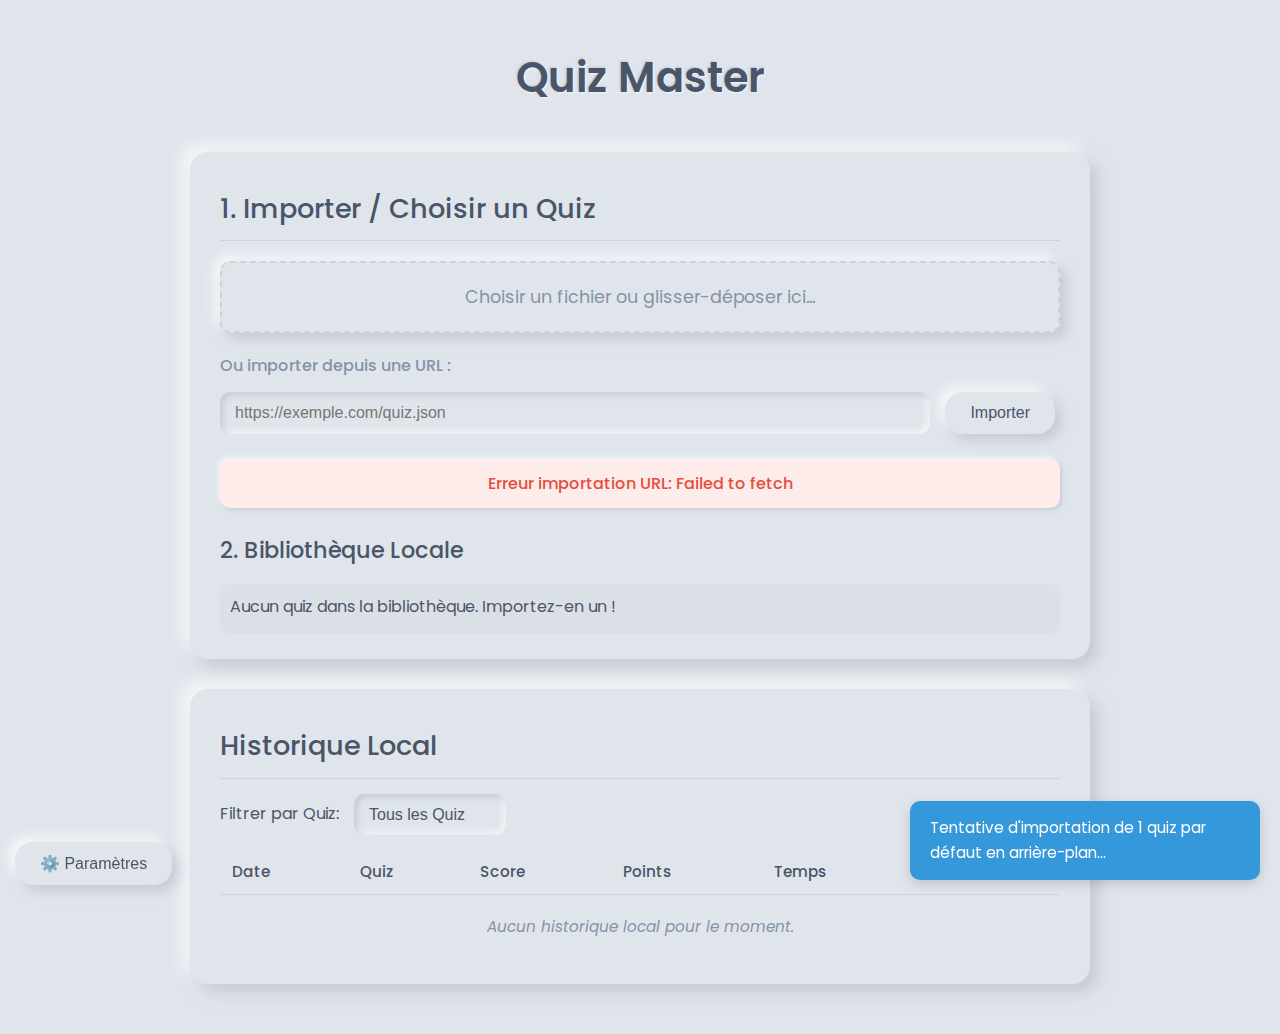
==== commit c0b0a055: "Fixed bugs + added default quiz" ====
--- a/index.html
+++ b/index.html
@@ -67,7 +67,6 @@
                         <input type="number" id="error-sessions-count" value="3" min="1" class="inline-number-input">
                         <span>dernières sessions</span>
                     </label>
-                    <label><input type="radio" name="quiz-mode" value="flashcards"><span>🗂️ Mode Flashcards</span></label>
                     <label><input type="radio" name="quiz-mode" value="exam"><span>⏱️ Mode Examen Blanc</span></label>
                     <label><input type="radio" name="quiz-mode" value="custom"><span>Personnalisé:</span></label>
                     <div id="custom-settings" class="hidden">
